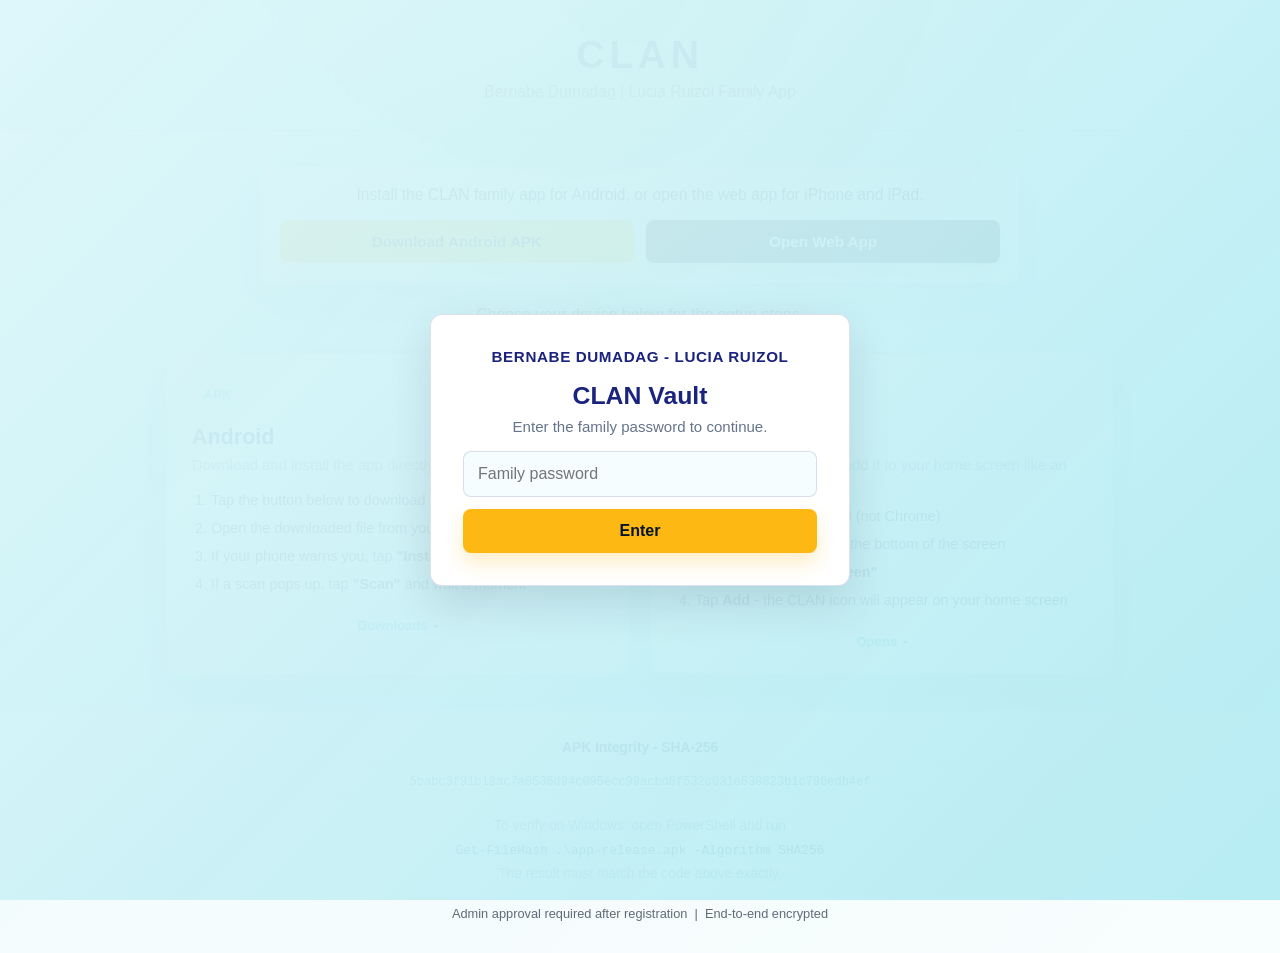
==== index.html @ 3663f6ef "Update v1.1.0 tree fix checksum" ====
<!DOCTYPE html>
<html lang="en">
<head>
    <meta charset="UTF-8">
    <meta name="viewport" content="width=device-width, initial-scale=1.0">
    <title>CLAN | Family Tree Vault</title>
    <link rel="stylesheet" href="style.css">
    <meta name="apple-mobile-web-app-capable" content="yes">
    <meta name="apple-mobile-web-app-title" content="CLAN">
    <link rel="apple-touch-icon" href="icons/Icon-192.png">
</head>
<body>

    <!-- PASSWORD GATE -->
    <div id="password-gate" class="overlay">
        <div class="card">
            <div class="family-mark">Bernabe Dumadag - Lucia Ruizol</div>
            <h1>CLAN Vault</h1>
            <p>Enter the family password to continue.</p>
            <input type="password" id="pass-input" placeholder="Family password" autocomplete="off">
            <button id="enter-btn">Enter</button>
            <p id="error-msg">Incorrect password. Try again.</p>
        </div>
    </div>

    <!-- MAIN CONTENT (hidden until password correct) -->
    <div id="main-content">

        <header>
            <div class="header-inner">
                <h1>CLAN</h1>
                <p>Bernabe Dumadag | Lucia Ruizol Family App</p>
            </div>
        </header>

        <main>
            <section class="quick-download">
                <p>Install the CLAN family app for Android, or open the web app for iPhone and iPad.</p>
                <div class="quick-actions">
                    <a id="android-btn"
                       href="https://github.com/CLAN-harryjames/download/releases/download/v1.1.0/app-release.apk"
                       class="btn">
                        Download Android APK
                    </a>
                    <a id="ios-btn"
                       href="https://clan-harryjames.github.io/download/web/"
                       class="btn secondary"
                       target="_blank">
                        Open Web App
                    </a>
                </div>
            </section>

            <p class="intro">Choose your device below for the setup steps.</p>

            <section class="download-section">

                <div class="platform-card">
                    <div class="platform-icon">APK</div>
                    <h2>Android</h2>
                    <p>Download and install the app directly on your phone.</p>
                    <ol>
                        <li>Tap the button below to download <strong>CLAN.apk</strong></li>
                        <li>Open the downloaded file from your notifications</li>
                        <li>If your phone warns you, tap <strong>"Install Anyway"</strong></li>
                        <li>If a scan pops up, tap <strong>"Scan"</strong> and wait a moment</li>
                    </ol>
                    <div class="counter" id="android-counter">
                        <span class="counter-icon">Downloads</span>
                        <span id="android-count">-</span>
                    </div>
                </div>

                <div class="platform-card">
                    <div class="platform-icon">PWA</div>
                    <h2>iPhone / iPad</h2>
                    <p>Use the web version and add it to your home screen like an app.</p>
                    <ol>
                        <li>Open this page in <strong>Safari</strong> (not Chrome)</li>
                        <li>Tap the <strong>Share</strong> button at the bottom of the screen</li>
                        <li>Tap <strong>"Add to Home Screen"</strong></li>
                        <li>Tap <strong>Add</strong> - the CLAN icon will appear on your home screen</li>
                    </ol>
                    <div class="counter" id="ios-counter">
                        <span class="counter-icon">Opens</span>
                        <span id="ios-count">-</span>
                    </div>
                </div>

            </section>
        </main>

        <footer>
            <p class="footer-label">APK Integrity - SHA-256</p>
            <code id="sha-hash">5babc3f91b18ac7a0536d94c095ecc99acbd0f532c031e630823b1c796edb4ef</code>
            <p class="sha-help">
                To verify on Windows: open PowerShell and run<br>
                <code>Get-FileHash .\app-release.apk -Algorithm SHA256</code><br>
                The result must match the code above exactly.
            </p>
            <p class="footer-note">Admin approval required after registration &nbsp;|&nbsp; End-to-end encrypted</p>
        </footer>

    </div>

    <script>
        // ── Password ──────────────────────────────────────────────────────────
        // To regenerate the hash for a new password, open DevTools console and run:
        //   crypto.subtle.digest('SHA-256', new TextEncoder().encode('yourpassword'))
        //     .then(b => console.log([...new Uint8Array(b)].map(x=>x.toString(16).padStart(2,'0')).join('')))
        const STORED_HASH = '390c6147c1cce5121ebf3c918b0f1f090b3053a50fa4f0758d219af26ef80f77';

        async function hashInput(input) {
            const encoded = new TextEncoder().encode(input);
            const buffer = await crypto.subtle.digest('SHA-256', encoded);
            return [...new Uint8Array(buffer)].map(x => x.toString(16).padStart(2, '0')).join('');
        }

        async function checkPassword() {
            const input = document.getElementById('pass-input').value;
            if (!input) return;
            const hash = await hashInput(input);
            if (hash === STORED_HASH) {
                document.getElementById('password-gate').style.display = 'none';
                document.getElementById('main-content').style.display = 'block';
                loadCounters();
            } else {
                document.getElementById('error-msg').style.display = 'block';
                document.getElementById('pass-input').select();
            }
        }

        // ── Counters ─────────────────────────────────────────────────────────

        // Android: real download count from GitHub Releases API (no auth needed for public repos)
        async function loadAndroidCount() {
            try {
                const res = await fetch('https://api.github.com/repos/CLAN-harryjames/download/releases/latest');
                if (!res.ok) throw new Error();
                const data = await res.json();
                const asset = (data.assets || []).find(a => a.name === 'app-release.apk');
                const count = asset ? asset.download_count : 0;
                document.getElementById('android-count').textContent = count.toLocaleString();
            } catch {
                document.getElementById('android-counter').style.display = 'none';
            }
        }

        // iOS: CounterAPI — free anonymous hit counter, no signup needed
        // GET  https://api.counterapi.dev/v1/{namespace}/{key}       → { count }
        // POST https://api.counterapi.dev/v1/{namespace}/{key}/up    → { count } (increments)
        async function loadIosCount() {
            try {
                const res = await fetch('https://api.counterapi.dev/v1/clan-harryjames/ios-opens');
                if (!res.ok) throw new Error();
                const data = await res.json();
                document.getElementById('ios-count').textContent = (data.count || 0).toLocaleString();
            } catch {
                document.getElementById('ios-counter').style.display = 'none';
            }
        }

        function loadCounters() {
            loadAndroidCount();
            loadIosCount();
        }

        // Web app button: increment counter on click (fire-and-forget so navigation isn't blocked)
        document.addEventListener('DOMContentLoaded', () => {
            document.getElementById('enter-btn').addEventListener('click', checkPassword);

            document.getElementById('pass-input').addEventListener('keydown', e => {
                if (e.key === 'Enter') checkPassword();
                document.getElementById('error-msg').style.display = 'none';
            });

            document.getElementById('ios-btn').addEventListener('click', () => {
                fetch('https://api.counterapi.dev/v1/clan-harryjames/ios-opens/up', { method: 'POST' })
                    .then(r => r.json())
                    .then(data => {
                        document.getElementById('ios-count').textContent = (data.count || 0).toLocaleString();
                    })
                    .catch(() => {});
            });
        });
    </script>

</body>
</html>
---- style.css ----
/* Reset & Base */
*, *::before, *::after {
    box-sizing: border-box;
    margin: 0;
    padding: 0;
}

:root {
    --bg: #e0f7fa;
    --bg-soft: #f5fdff;
    --appbar: #b2ebf2;
    --navy: #1a237e;
    --deep-navy: #061428;
    --cyan: #00acc1;
    --gold: #fdb813;
    --gold-hover: #f5a800;
    --text: #172033;
    --muted: #64748b;
    --line: rgba(26, 35, 126, 0.14);
    --card: #ffffff;
    --danger: #c62828;
    --success: #00796b;
    --shadow: 0 18px 44px rgba(6, 20, 40, 0.12);
}

body {
    background:
        linear-gradient(135deg, rgba(178, 235, 242, 0.88), rgba(224, 247, 250, 0.96)),
        radial-gradient(circle at top left, rgba(253, 184, 19, 0.16), transparent 34%);
    color: var(--text);
    font-family: "Segoe UI", Arial, sans-serif;
    min-height: 100vh;
}

/* Password Overlay */
.overlay {
    background:
        linear-gradient(135deg, rgba(224, 247, 250, 0.96), rgba(178, 235, 242, 0.94)),
        radial-gradient(circle at top, rgba(253, 184, 19, 0.2), transparent 36%);
    position: fixed;
    inset: 0;
    display: flex;
    justify-content: center;
    align-items: center;
    z-index: 100;
    padding: 1rem;
}

.card {
    background: var(--card);
    padding: 2rem;
    border-radius: 12px;
    border: 1px solid var(--line);
    text-align: center;
    box-shadow: var(--shadow);
    width: 100%;
    max-width: 420px;
}

.family-mark {
    display: inline-block;
    margin-bottom: 0.9rem;
    color: var(--navy);
    font-size: 0.95rem;
    font-weight: 800;
    letter-spacing: 0.04em;
    line-height: 1.35;
    text-transform: uppercase;
}

.card h1 {
    font-size: 1.55rem;
    color: var(--navy);
    margin-bottom: 0.45rem;
}

.card p {
    font-size: 0.94rem;
    color: var(--muted);
    margin-bottom: 1rem;
}

input[type="password"] {
    width: 100%;
    padding: 13px 14px;
    margin-bottom: 12px;
    background: var(--bg-soft);
    border: 1px solid var(--line);
    color: var(--deep-navy);
    border-radius: 8px;
    font-size: 1rem;
    outline: none;
}

input[type="password"]:focus {
    border-color: var(--cyan);
    box-shadow: 0 0 0 3px rgba(0, 172, 193, 0.16);
}

button {
    width: 100%;
    padding: 13px;
    background: var(--gold);
    color: var(--deep-navy);
    border: none;
    border-radius: 8px;
    font-size: 1rem;
    font-weight: 800;
    cursor: pointer;
    transition: background 0.2s, transform 0.2s, box-shadow 0.2s;
    box-shadow: 0 10px 20px rgba(253, 184, 19, 0.24);
}

button:hover {
    background: var(--gold-hover);
    transform: translateY(-1px);
}

#error-msg {
    display: none;
    color: var(--danger);
    font-size: 0.85rem;
    margin-top: 10px;
    margin-bottom: 0;
}

/* Header */
header {
    background: linear-gradient(135deg, var(--appbar), #d7f8fb);
    border-bottom: 1px solid var(--line);
    padding: 2.2rem 1rem 1.8rem;
    text-align: center;
}

.header-inner {
    max-width: 960px;
    margin: 0 auto;
}

.header-inner h1 {
    font-size: 2.45rem;
    color: var(--navy);
    letter-spacing: 0.12em;
    line-height: 1;
}

.header-inner p {
    color: var(--deep-navy);
    font-size: 0.98rem;
    margin-top: 0.55rem;
    opacity: 0.78;
}

/* Main */
main {
    max-width: 980px;
    margin: 0 auto;
    padding: 2.2rem 1rem;
}

.intro {
    text-align: center;
    color: var(--deep-navy);
    margin: 0 auto 1.8rem;
    font-size: 1rem;
    max-width: 620px;
}

.quick-download {
    background: rgba(255, 255, 255, 0.86);
    border: 1px solid var(--line);
    border-radius: 12px;
    box-shadow: var(--shadow);
    margin: 0 auto 1.4rem;
    max-width: 760px;
    padding: 1.2rem;
    text-align: center;
}

.quick-download p {
    color: var(--deep-navy);
    font-size: 0.98rem;
    margin-bottom: 1rem;
}

.quick-actions {
    display: grid;
    grid-template-columns: repeat(2, minmax(0, 1fr));
    gap: 0.8rem;
}

/* Download Cards */
.download-section {
    display: grid;
    grid-template-columns: repeat(2, minmax(0, 1fr));
    gap: 1.25rem;
}

.platform-card {
    background: var(--card);
    border: 1px solid var(--line);
    border-radius: 12px;
    padding: 1.55rem;
    box-shadow: var(--shadow);
}

.platform-icon {
    display: inline-flex;
    align-items: center;
    justify-content: center;
    min-width: 48px;
    height: 32px;
    padding: 0 12px;
    margin-bottom: 0.85rem;
    border-radius: 999px;
    background: rgba(0, 172, 193, 0.12);
    color: var(--cyan);
    font-size: 0.78rem;
    font-weight: 800;
    letter-spacing: 0.04em;
    text-transform: uppercase;
}

.platform-card h2 {
    font-size: 1.35rem;
    color: var(--navy);
    margin-bottom: 0.45rem;
}

.platform-card p {
    color: var(--muted);
    font-size: 0.93rem;
    margin-bottom: 1rem;
}

.platform-card ol {
    text-align: left;
    font-size: 0.9rem;
    line-height: 1.65;
    color: var(--text);
    padding-left: 1.2rem;
    margin-bottom: 1.35rem;
}

.platform-card li + li {
    margin-top: 0.25rem;
}

/* Buttons */
.btn {
    display: block;
    background: var(--gold);
    color: var(--deep-navy);
    padding: 13px 18px;
    text-decoration: none;
    border-radius: 8px;
    font-weight: 800;
    font-size: 0.95rem;
    text-align: center;
    transition: background 0.2s, transform 0.2s, box-shadow 0.2s;
    box-shadow: 0 10px 20px rgba(253, 184, 19, 0.22);
}

.btn:hover {
    background: var(--gold-hover);
    transform: translateY(-1px);
}

.btn.secondary {
    background: var(--deep-navy);
    color: #ffffff;
    box-shadow: 0 10px 22px rgba(6, 20, 40, 0.18);
}

.btn.secondary:hover {
    background: var(--navy);
}

/* Download Counter */
.counter {
    display: flex;
    align-items: center;
    justify-content: center;
    gap: 6px;
    margin-top: 10px;
    font-size: 0.82rem;
    color: var(--muted);
}

.counter-icon {
    color: var(--cyan);
    font-weight: 800;
}

#android-count, #ios-count {
    color: var(--navy);
    font-weight: 800;
}

/* Footer */
footer {
    background: rgba(255, 255, 255, 0.78);
    border-top: 1px solid var(--line);
    padding: 1.8rem 1rem 2rem;
    text-align: center;
    color: var(--muted);
    font-size: 0.86rem;
}

.footer-label {
    color: var(--navy);
    font-weight: 800;
    margin-bottom: 0.55rem;
}

footer code, #sha-hash {
    display: block;
    background: var(--card);
    border: 1px solid var(--line);
    border-radius: 8px;
    padding: 10px 14px;
    font-size: 0.75rem;
    color: var(--success);
    word-break: break-all;
    margin: 0.5rem auto;
    max-width: 660px;
}

.sha-help {
    margin-top: 0.9rem;
    line-height: 1.75;
    color: var(--muted);
}

.sha-help code {
    display: inline;
    background: rgba(0, 172, 193, 0.08);
    border: none;
    padding: 2px 6px;
    font-size: 0.8rem;
    color: var(--navy);
    border-radius: 4px;
}

.footer-note {
    margin-top: 1.25rem;
    color: var(--deep-navy);
    opacity: 0.62;
    font-size: 0.8rem;
}

/* Mobile Responsive */
@media (max-width: 760px) {
    .download-section {
        grid-template-columns: 1fr;
    }

    .header-inner h1 {
        font-size: 2rem;
    }

    main {
        padding: 1.5rem 1rem;
    }

    .platform-card {
        padding: 1.25rem;
    }

    .quick-actions {
        grid-template-columns: 1fr;
    }

    .card {
        padding: 1.6rem 1.2rem;
    }
}
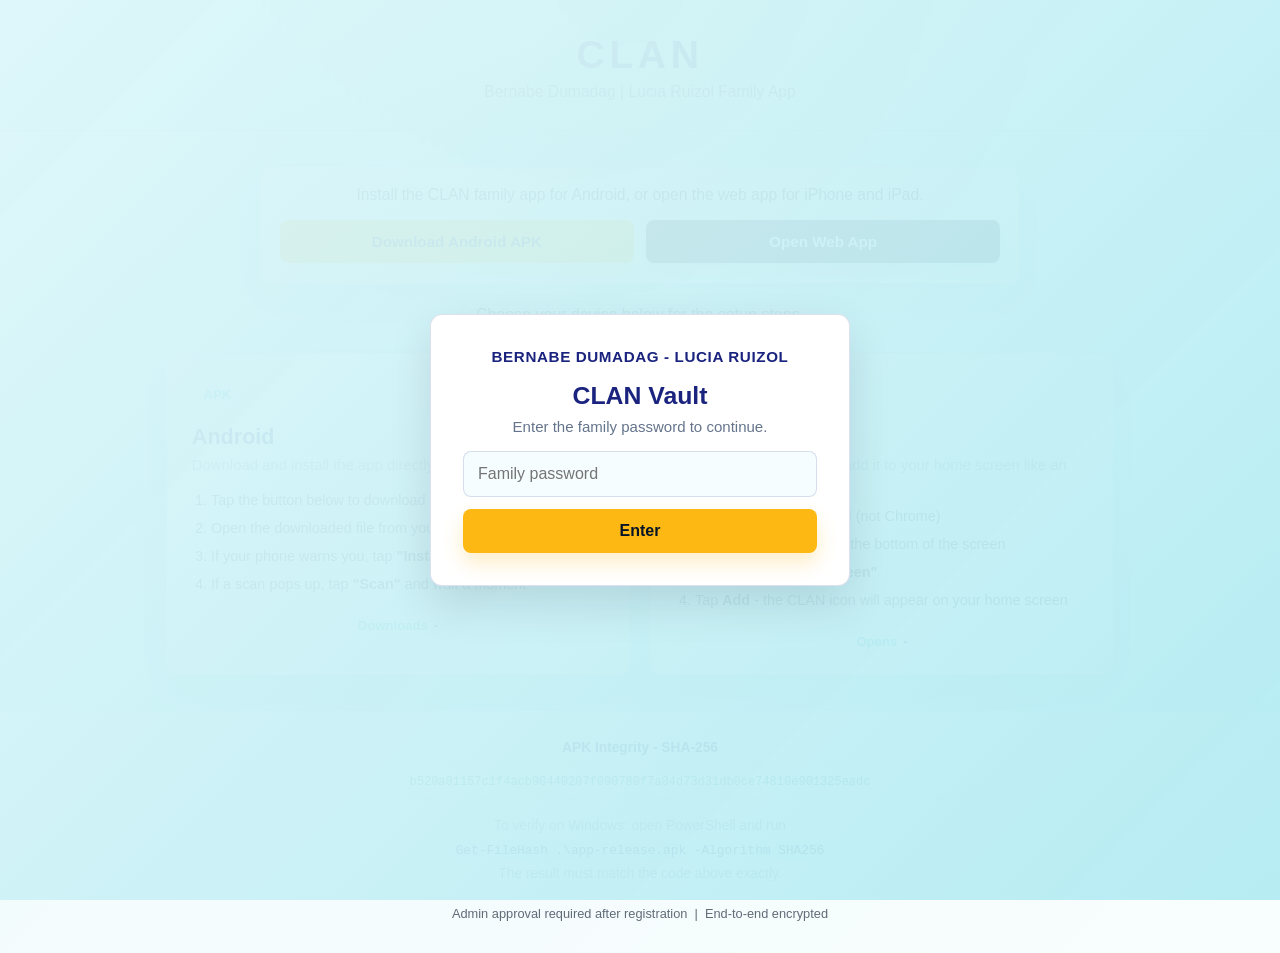
==== commit 09f99bb3: "Publish CLAN app v1.1.1 download page" ====
--- a/index.html
+++ b/index.html
@@ -38,7 +38,7 @@
                 <p>Install the CLAN family app for Android, or open the web app for iPhone and iPad.</p>
                 <div class="quick-actions">
                     <a id="android-btn"
-                       href="https://github.com/CLAN-harryjames/download/releases/download/v1.1.0/app-release.apk"
+                       href="https://github.com/CLAN-harryjames/download/releases/download/v1.1.1/app-release.apk"
                        class="btn">
                         Download Android APK
                     </a>
@@ -92,7 +92,7 @@
 
         <footer>
             <p class="footer-label">APK Integrity - SHA-256</p>
-            <code id="sha-hash">5babc3f91b18ac7a0536d94c095ecc99acbd0f532c031e630823b1c796edb4ef</code>
+            <code id="sha-hash">b520a01157c1f4acb90440207f090780f7a04d73d31db0ce74810e901325eadc</code>
             <p class="sha-help">
                 To verify on Windows: open PowerShell and run<br>
                 <code>Get-FileHash .\app-release.apk -Algorithm SHA256</code><br>
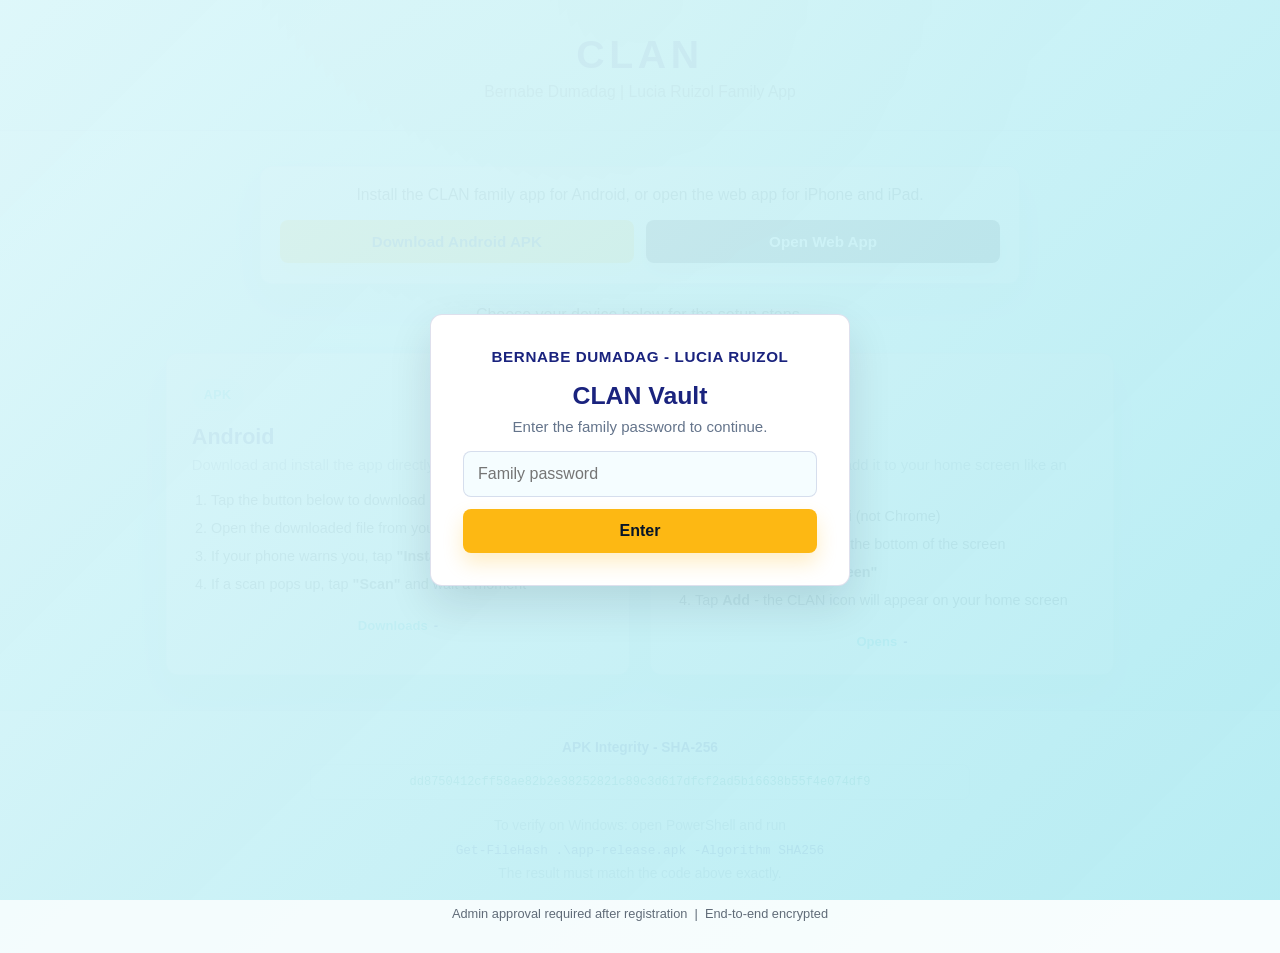
==== commit 42f59b3f: "Update download site for v1.1.2" ====
--- a/index.html
+++ b/index.html
@@ -38,7 +38,7 @@
                 <p>Install the CLAN family app for Android, or open the web app for iPhone and iPad.</p>
                 <div class="quick-actions">
                     <a id="android-btn"
-                       href="https://github.com/CLAN-harryjames/download/releases/download/v1.1.1/app-release.apk"
+                       href="https://github.com/CLAN-harryjames/download/releases/download/v1.1.2/app-release.apk"
                        class="btn">
                         Download Android APK
                     </a>
@@ -92,7 +92,7 @@
 
         <footer>
             <p class="footer-label">APK Integrity - SHA-256</p>
-            <code id="sha-hash">b520a01157c1f4acb90440207f090780f7a04d73d31db0ce74810e901325eadc</code>
+            <code id="sha-hash">dd8750412cff58ae82b2e38252821c89c3d617dfcf2ad5b16638b55f4e074df9</code>
             <p class="sha-help">
                 To verify on Windows: open PowerShell and run<br>
                 <code>Get-FileHash .\app-release.apk -Algorithm SHA256</code><br>
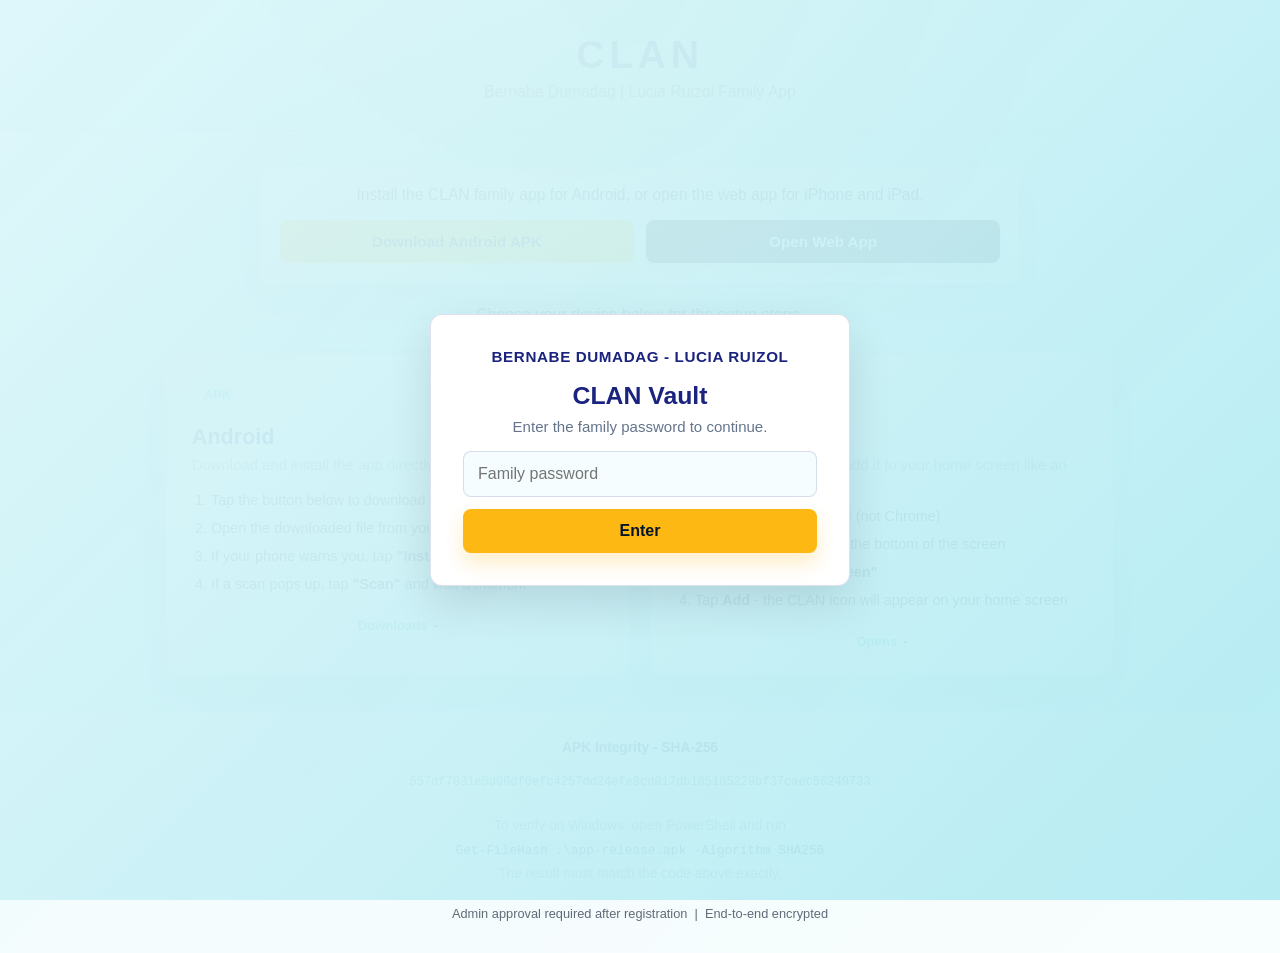
==== commit ccd7c69d: "Update download site for v1.1.3" ====
--- a/index.html
+++ b/index.html
@@ -38,7 +38,7 @@
                 <p>Install the CLAN family app for Android, or open the web app for iPhone and iPad.</p>
                 <div class="quick-actions">
                     <a id="android-btn"
-                       href="https://github.com/CLAN-harryjames/download/releases/download/v1.1.2/app-release.apk"
+                       href="https://github.com/CLAN-harryjames/download/releases/download/v1.1.3/app-release.apk"
                        class="btn">
                         Download Android APK
                     </a>
@@ -92,7 +92,7 @@
 
         <footer>
             <p class="footer-label">APK Integrity - SHA-256</p>
-            <code id="sha-hash">dd8750412cff58ae82b2e38252821c89c3d617dfcf2ad5b16638b55f4e074df9</code>
+            <code id="sha-hash">557df7031e5d00df0efc4257dd24efe8cd017db185185229bf37caec56240733</code>
             <p class="sha-help">
                 To verify on Windows: open PowerShell and run<br>
                 <code>Get-FileHash .\app-release.apk -Algorithm SHA256</code><br>
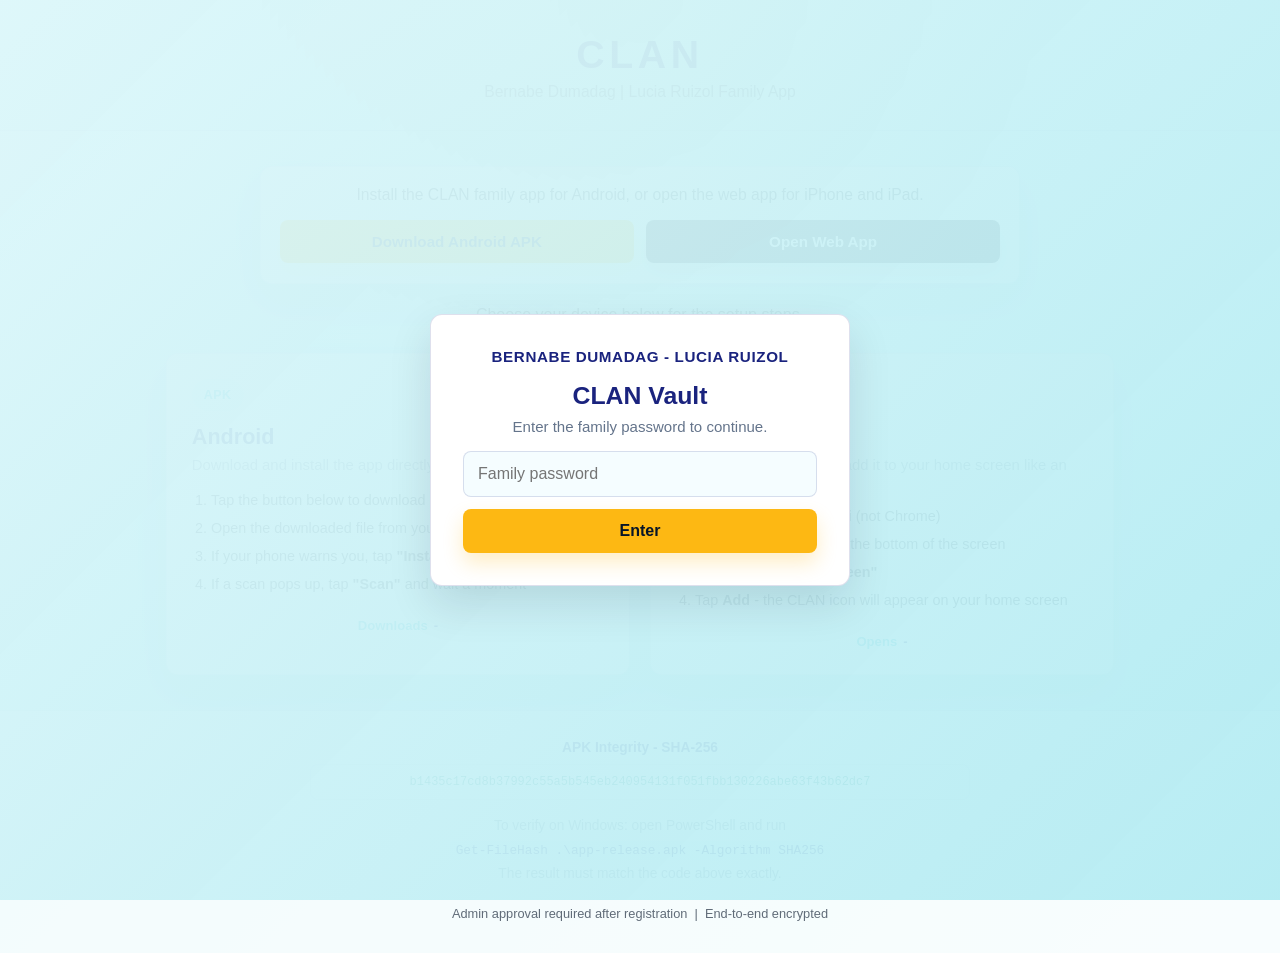
==== commit 26745eb8: "Update download page for v1.1.4" ====
--- a/index.html
+++ b/index.html
@@ -38,7 +38,7 @@
                 <p>Install the CLAN family app for Android, or open the web app for iPhone and iPad.</p>
                 <div class="quick-actions">
                     <a id="android-btn"
-                       href="https://github.com/CLAN-harryjames/download/releases/download/v1.1.3/app-release.apk"
+                       href="https://github.com/CLAN-harryjames/download/releases/download/v1.1.4/app-release.apk"
                        class="btn">
                         Download Android APK
                     </a>
@@ -92,7 +92,7 @@
 
         <footer>
             <p class="footer-label">APK Integrity - SHA-256</p>
-            <code id="sha-hash">557df7031e5d00df0efc4257dd24efe8cd017db185185229bf37caec56240733</code>
+            <code id="sha-hash">b1435c17cd8b37992c55a5b545eb240954131f051fbb130226abe63f43b62dc7</code>
             <p class="sha-help">
                 To verify on Windows: open PowerShell and run<br>
                 <code>Get-FileHash .\app-release.apk -Algorithm SHA256</code><br>
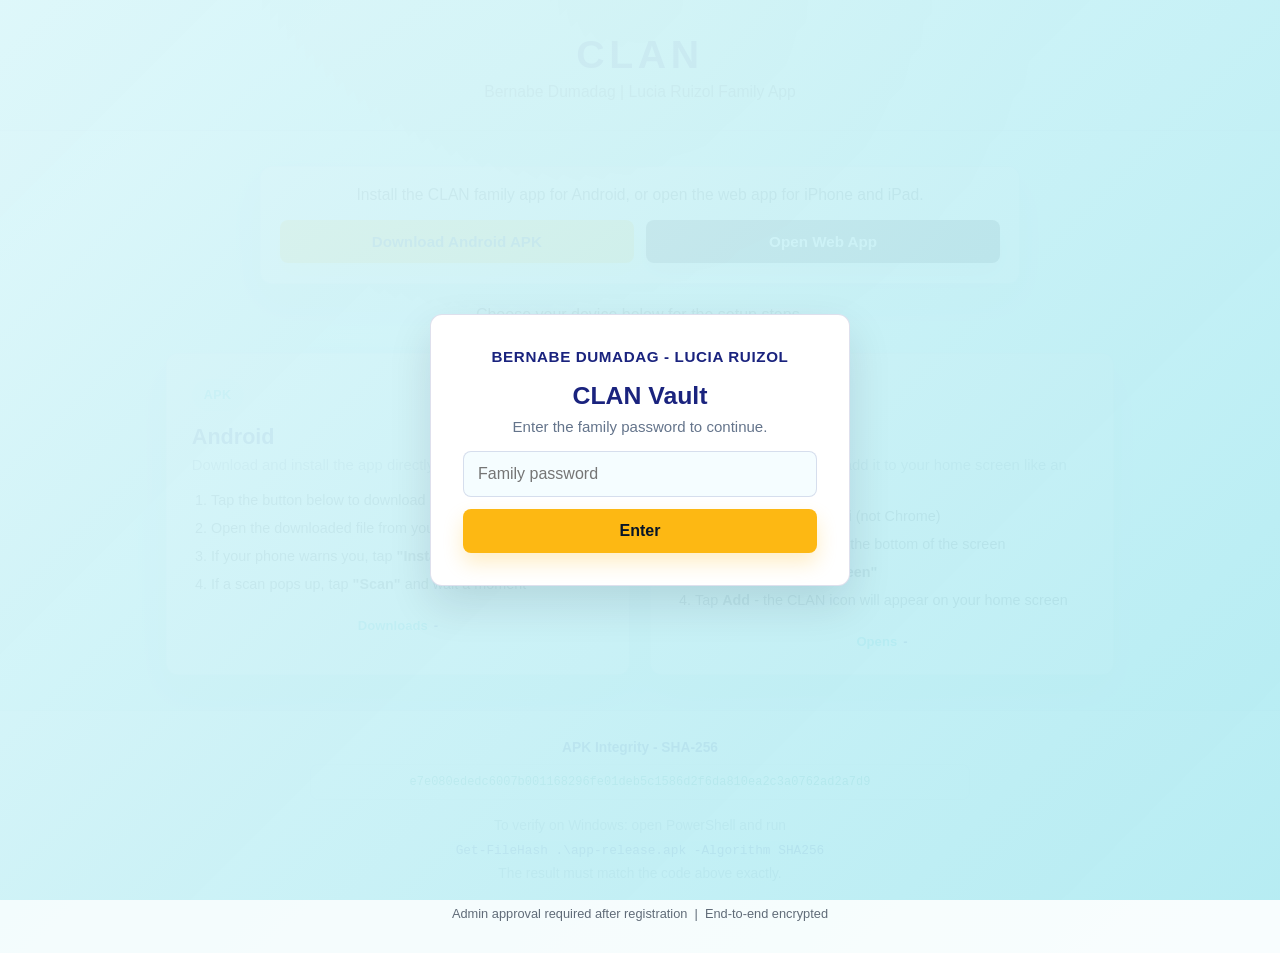
==== commit ae31bf58: "Update download site for v1.1.5" ====
--- a/index.html
+++ b/index.html
@@ -38,7 +38,7 @@
                 <p>Install the CLAN family app for Android, or open the web app for iPhone and iPad.</p>
                 <div class="quick-actions">
                     <a id="android-btn"
-                       href="https://github.com/CLAN-harryjames/download/releases/download/v1.1.4/app-release.apk"
+                       href="https://github.com/CLAN-harryjames/download/releases/download/v1.1.5/app-release.apk"
                        class="btn">
                         Download Android APK
                     </a>
@@ -92,7 +92,7 @@
 
         <footer>
             <p class="footer-label">APK Integrity - SHA-256</p>
-            <code id="sha-hash">b1435c17cd8b37992c55a5b545eb240954131f051fbb130226abe63f43b62dc7</code>
+            <code id="sha-hash">e7e080ededc6007b001168296fe01deb5c1586d2f6da810ea2c3a0762ad2a7d9</code>
             <p class="sha-help">
                 To verify on Windows: open PowerShell and run<br>
                 <code>Get-FileHash .\app-release.apk -Algorithm SHA256</code><br>
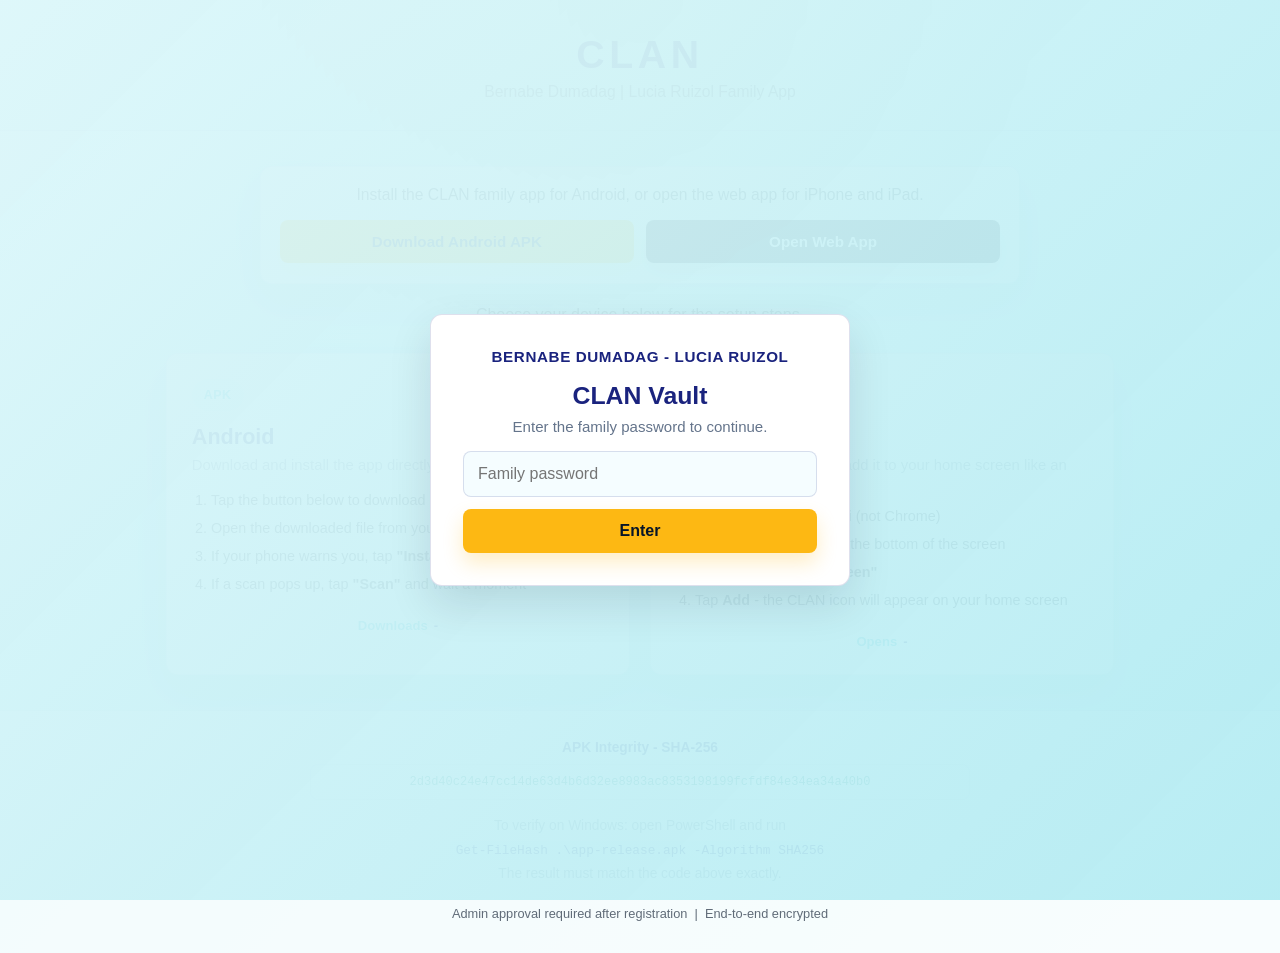
==== commit 1d6a1022: "Update download site for v1.1.6" ====
--- a/index.html
+++ b/index.html
@@ -38,7 +38,7 @@
                 <p>Install the CLAN family app for Android, or open the web app for iPhone and iPad.</p>
                 <div class="quick-actions">
                     <a id="android-btn"
-                       href="https://github.com/CLAN-harryjames/download/releases/download/v1.1.5/app-release.apk"
+                       href="https://github.com/CLAN-harryjames/download/releases/download/v1.1.6/app-release.apk"
                        class="btn">
                         Download Android APK
                     </a>
@@ -92,7 +92,7 @@
 
         <footer>
             <p class="footer-label">APK Integrity - SHA-256</p>
-            <code id="sha-hash">e7e080ededc6007b001168296fe01deb5c1586d2f6da810ea2c3a0762ad2a7d9</code>
+            <code id="sha-hash">2d3d40c24e47cc14de63d4b6d32ee8983ac8353198199fcfdf84e34ea34a40b0</code>
             <p class="sha-help">
                 To verify on Windows: open PowerShell and run<br>
                 <code>Get-FileHash .\app-release.apk -Algorithm SHA256</code><br>
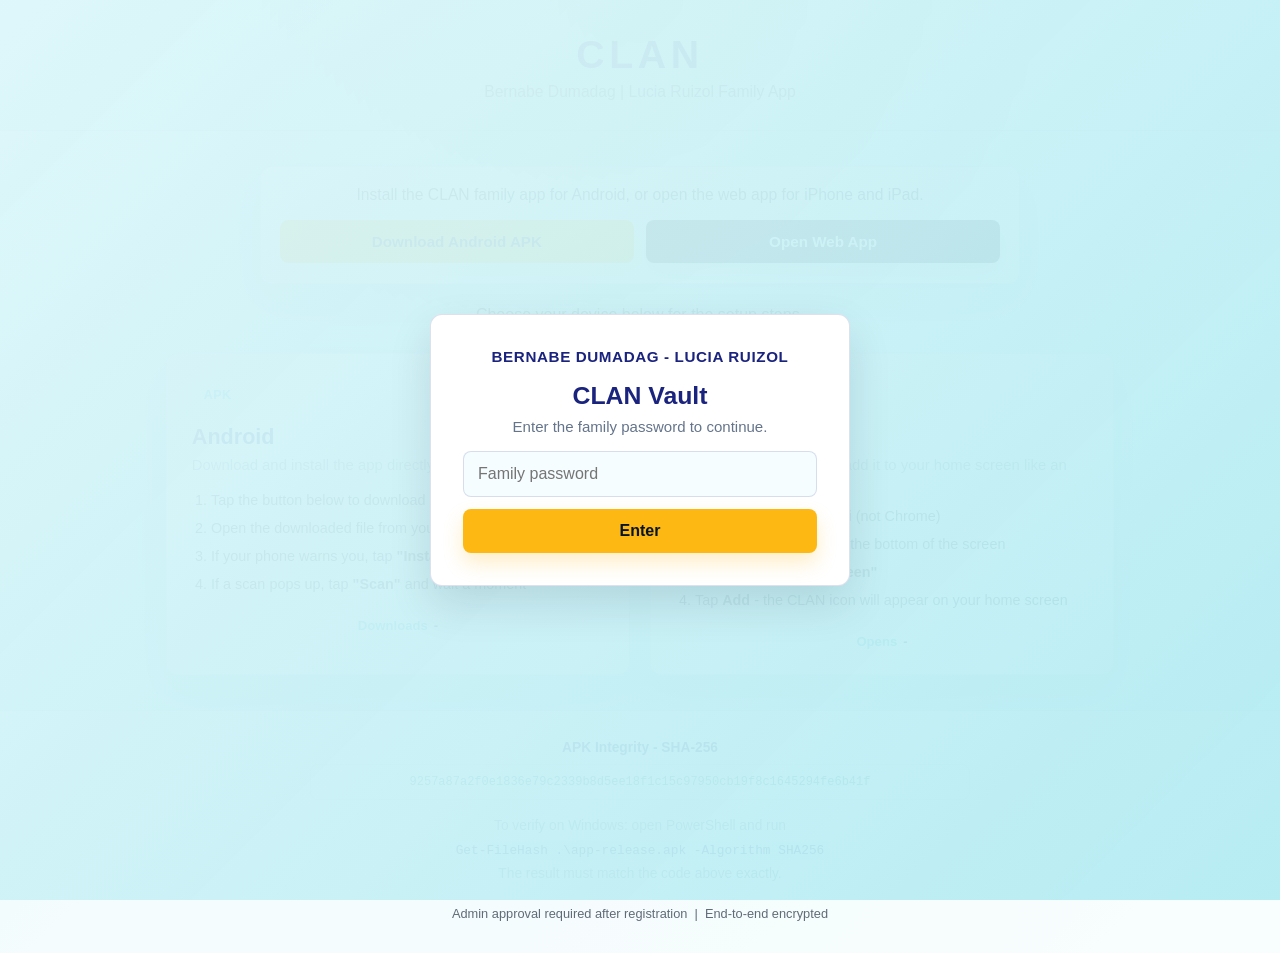
==== commit 2a47ccaa: "Update download site for v1.1.7" ====
--- a/index.html
+++ b/index.html
@@ -38,7 +38,7 @@
                 <p>Install the CLAN family app for Android, or open the web app for iPhone and iPad.</p>
                 <div class="quick-actions">
                     <a id="android-btn"
-                       href="https://github.com/CLAN-harryjames/download/releases/download/v1.1.6/app-release.apk"
+                       href="https://github.com/CLAN-harryjames/download/releases/download/v1.1.7/app-release.apk"
                        class="btn">
                         Download Android APK
                     </a>
@@ -92,7 +92,7 @@
 
         <footer>
             <p class="footer-label">APK Integrity - SHA-256</p>
-            <code id="sha-hash">2d3d40c24e47cc14de63d4b6d32ee8983ac8353198199fcfdf84e34ea34a40b0</code>
+            <code id="sha-hash">9257a87a2f0e1836e79c2339b8d5ee18f1c15c97950cb19f8c1645294fe6b41f</code>
             <p class="sha-help">
                 To verify on Windows: open PowerShell and run<br>
                 <code>Get-FileHash .\app-release.apk -Algorithm SHA256</code><br>
